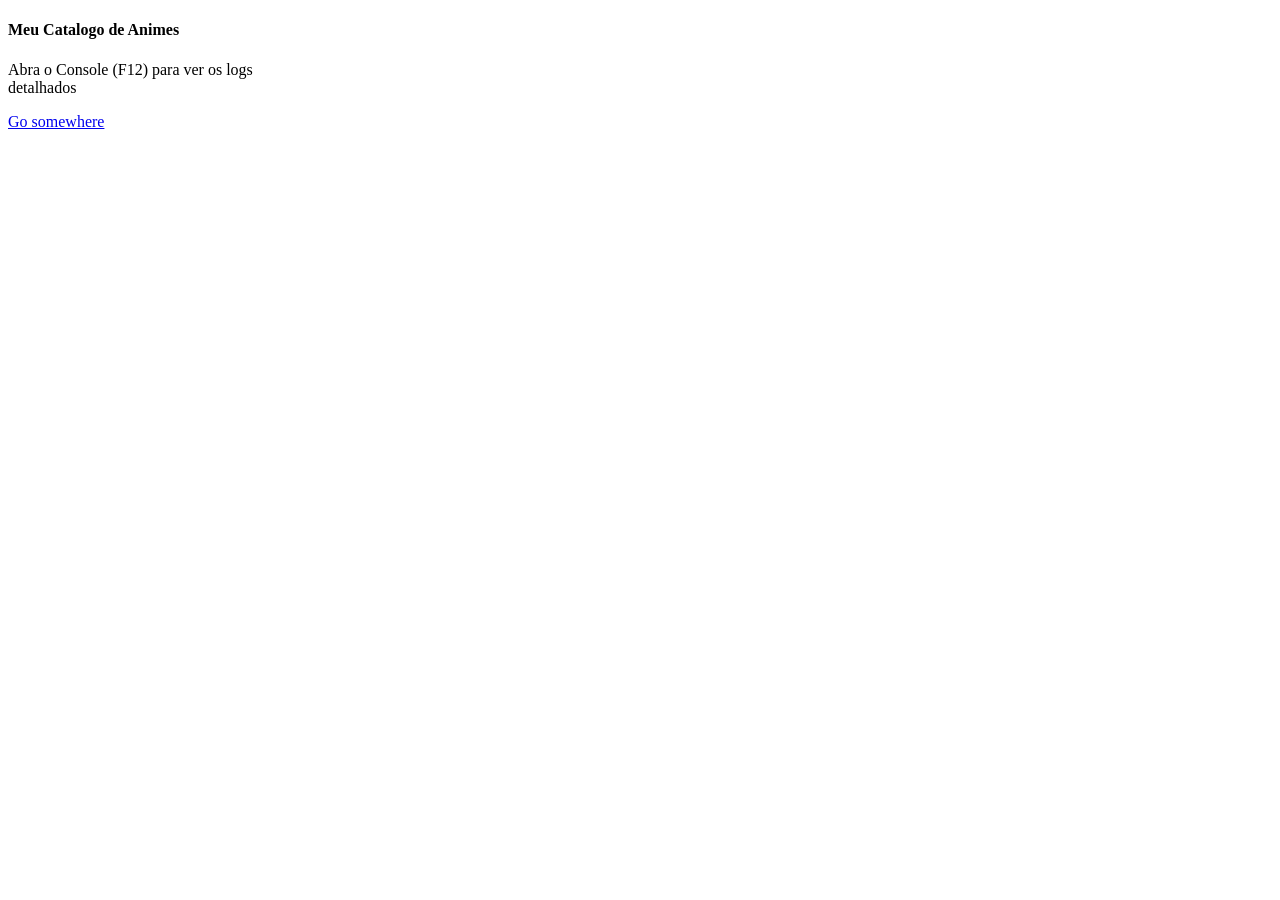
==== public/index.html @ ff826816 "Commitado" ====
<!DOCTYPE html>
<html lang="en">
<head>
    <meta charset="UTF-8">
    <meta name="viewport" content="width=device-width, initial-scale=1.0">
    <title>Document</title>
    <script src="script.js"></script>
    <script src="https://cdn.jsdelivr.net/npm/bootstrap@5.3.8/dist/js/bootstrap.bundle.min.js" integrity="sha384-FKyoEForCGlyvwx9Hj09JcYn3nv7wiPVlz7YYwJrWVcXK/BmnVDxM+D2scQbITxI" crossorigin="anonymous"></script>
</head>
<body>
<div class="card" style="width: 18rem;">
  <div class="card-body">
    <h4 class="card-title">Meu Catalogo de Animes</h4>
    <p class="card-text">Abra o Console (F12) para ver os logs detalhados</p>
    <a href="#" class="btn btn-primary">Go somewhere</a>
    <div id="output" class="row"></div>
  </div>
</div>
</body>
</html>
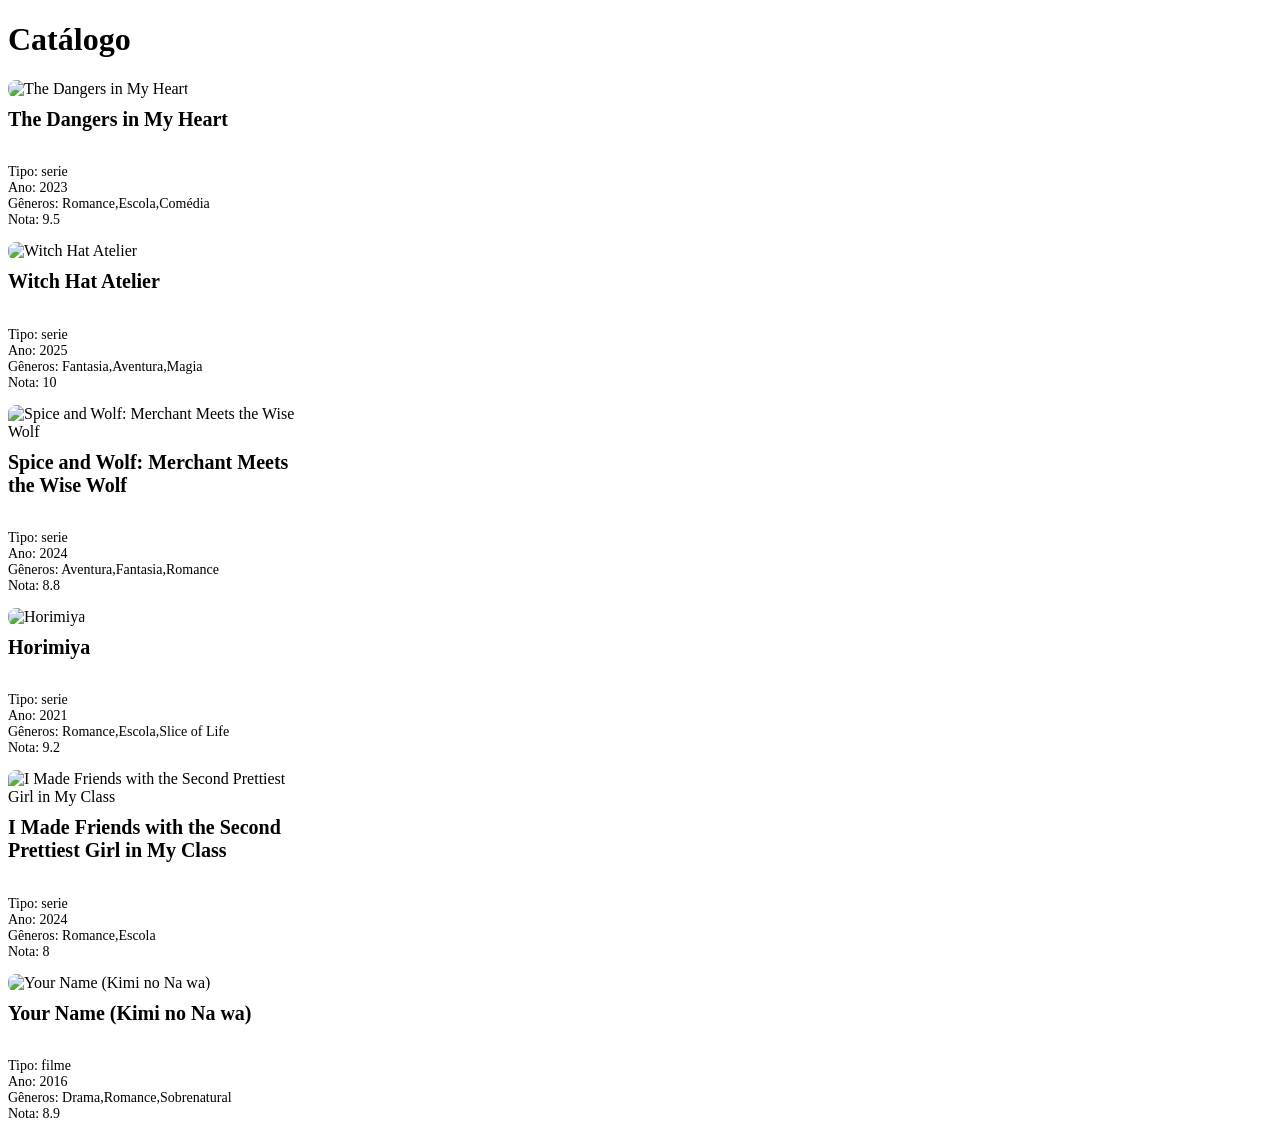
==== commit 3d06c8e1: "Pronto" ====
--- a/public/index.html
+++ b/public/index.html
@@ -4,17 +4,19 @@
     <meta charset="UTF-8">
     <meta name="viewport" content="width=device-width, initial-scale=1.0">
     <title>Document</title>
-    <script src="script.js"></script>
+    <script src="script.js" defer></script>
+    <link rel="stylesheet" href="styles.css">
     <script src="https://cdn.jsdelivr.net/npm/bootstrap@5.3.8/dist/js/bootstrap.bundle.min.js" integrity="sha384-FKyoEForCGlyvwx9Hj09JcYn3nv7wiPVlz7YYwJrWVcXK/BmnVDxM+D2scQbITxI" crossorigin="anonymous"></script>
 </head>
 <body>
-<div class="card" style="width: 18rem;">
-  <div class="card-body">
-    <h4 class="card-title">Meu Catalogo de Animes</h4>
-    <p class="card-text">Abra o Console (F12) para ver os logs detalhados</p>
-    <a href="#" class="btn btn-primary">Go somewhere</a>
-    <div id="output" class="row"></div>
-  </div>
-</div>
+  <main class="container mt-4">
+    <h1>Catálogo</h1>
+
+    <div id="lista-catalogos" class="row gap-3"></div>
+  </main>
+
+  <script 
+    src="https://cdn.jsdelivr.net/npm/bootstrap@5.3.8/dist/js/bootstrap.bundle.min.js">
+  </script>
 </body>
 </html>
--- a/public/styles.css
+++ b/public/styles.css
@@ -0,0 +1,23 @@
+.card-catalogo {
+  width: 18rem;
+  background-color: #222;
+  color: white;
+  border-radius: 12px;
+  padding: 16px;
+  margin: 10px;
+}
+
+.card-img-top {
+  width: 100%;
+  border-radius: 8px;
+}
+
+.card-title {
+  font-size: 20px;
+  margin-top: 10px;
+}
+
+.card-text {
+  font-size: 14px;
+  color: #000000;
+}
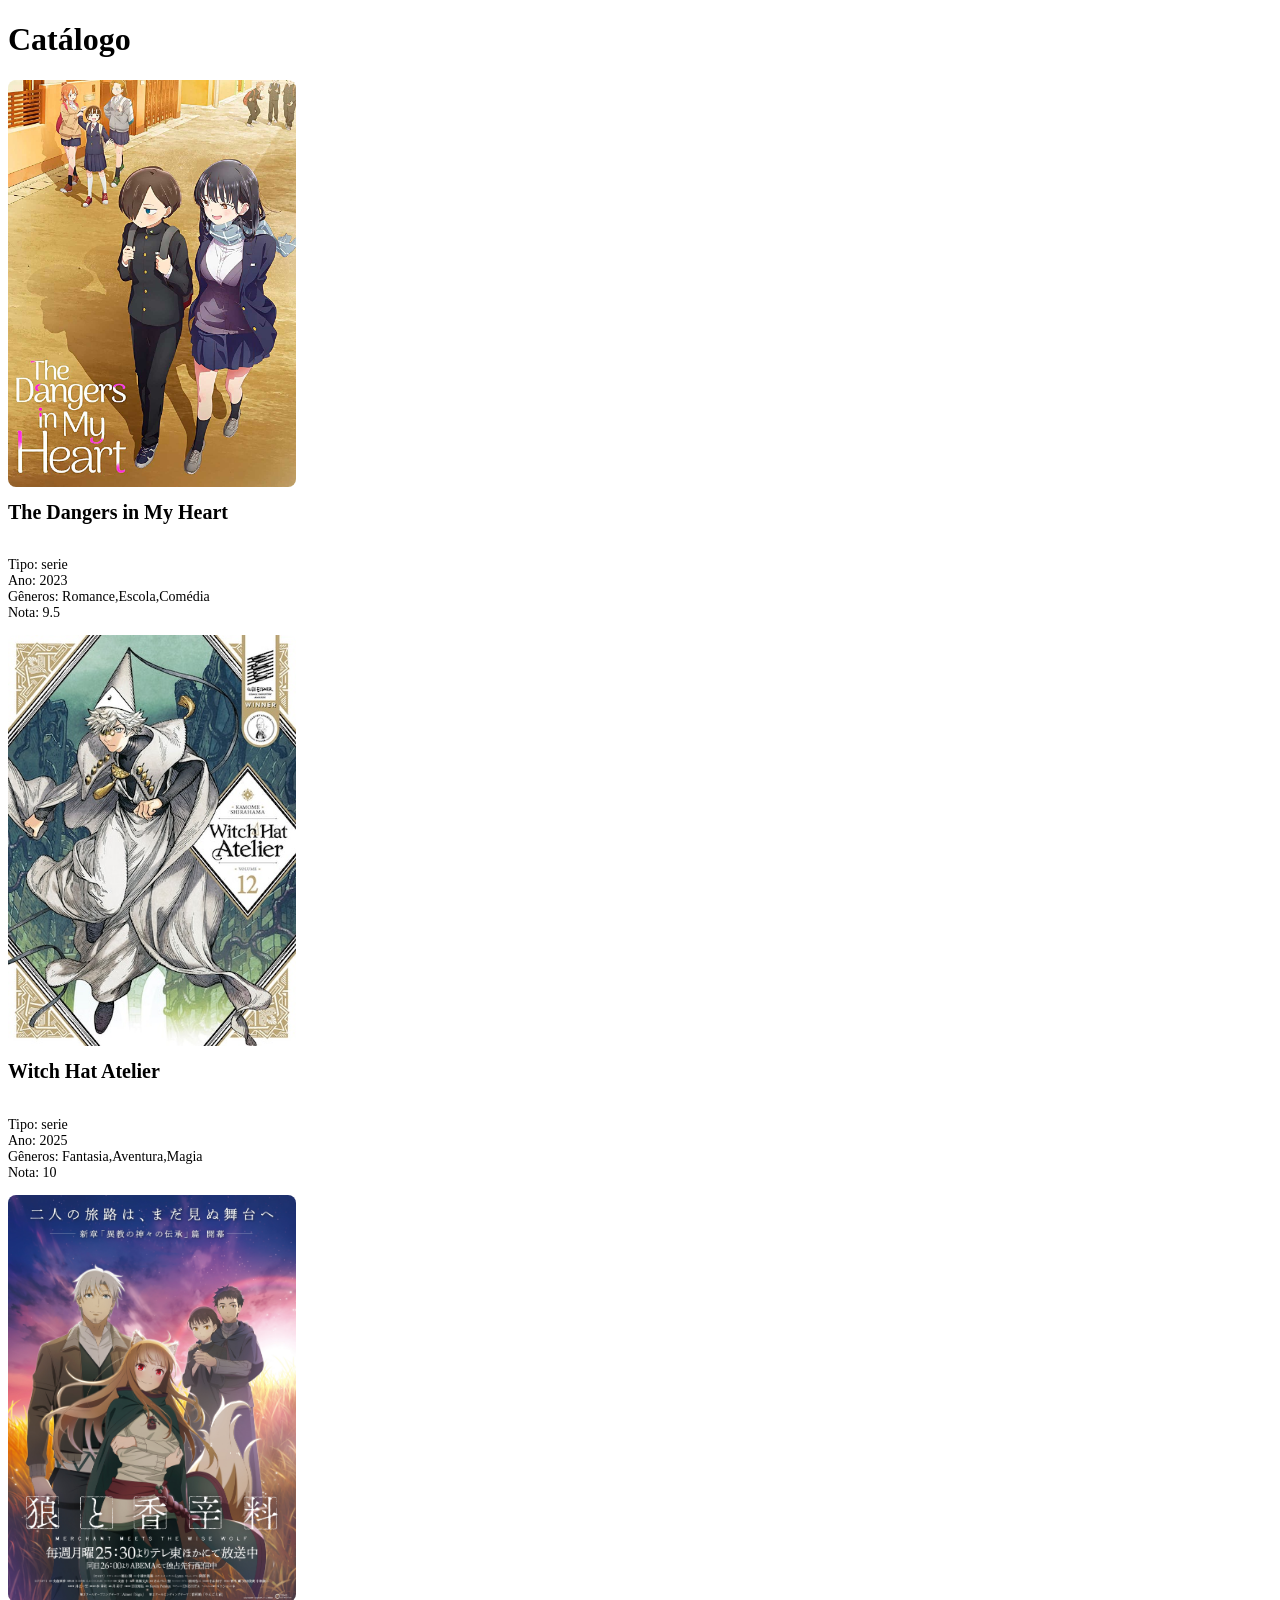
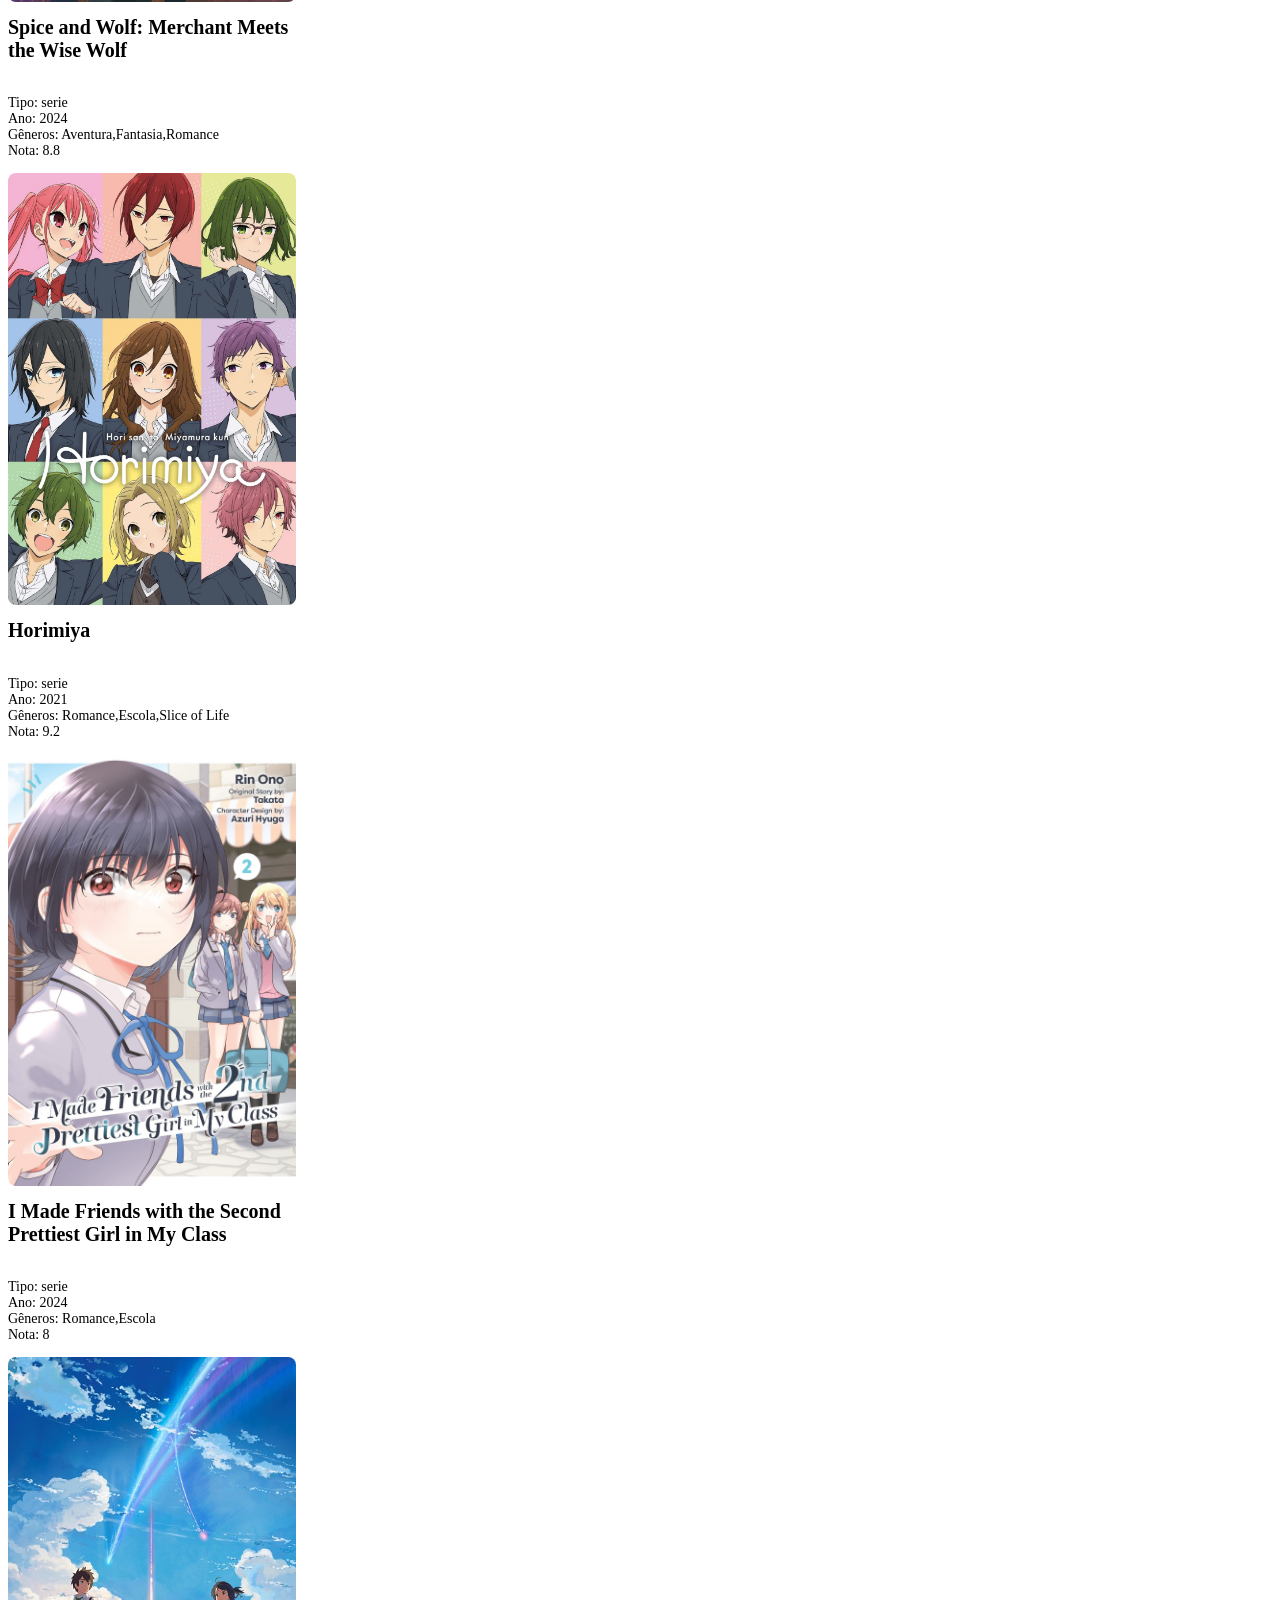
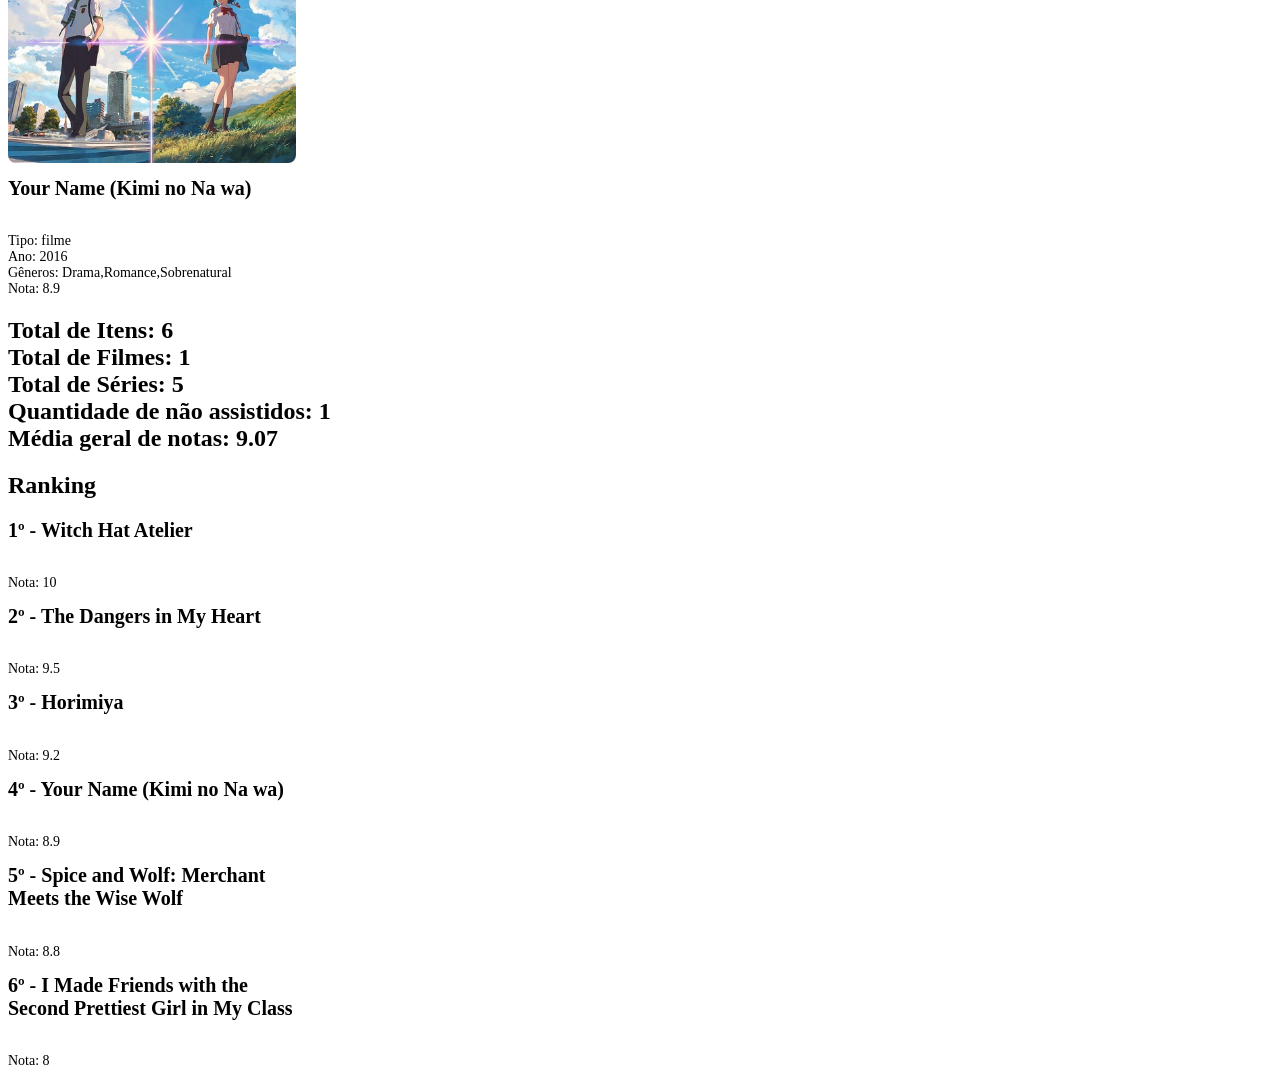
==== commit 653eef0d: "a" ====
--- a/public/index.html
+++ b/public/index.html
@@ -13,8 +13,12 @@
     <h1>Catálogo</h1>
 
     <div id="lista-catalogos" class="row gap-3"></div>
+    <h2> Ranking </h2>
+    <div id="ranking" class="row gap-3">
+
+    </div>
+
   </main>
-
   <script 
     src="https://cdn.jsdelivr.net/npm/bootstrap@5.3.8/dist/js/bootstrap.bundle.min.js">
   </script>
